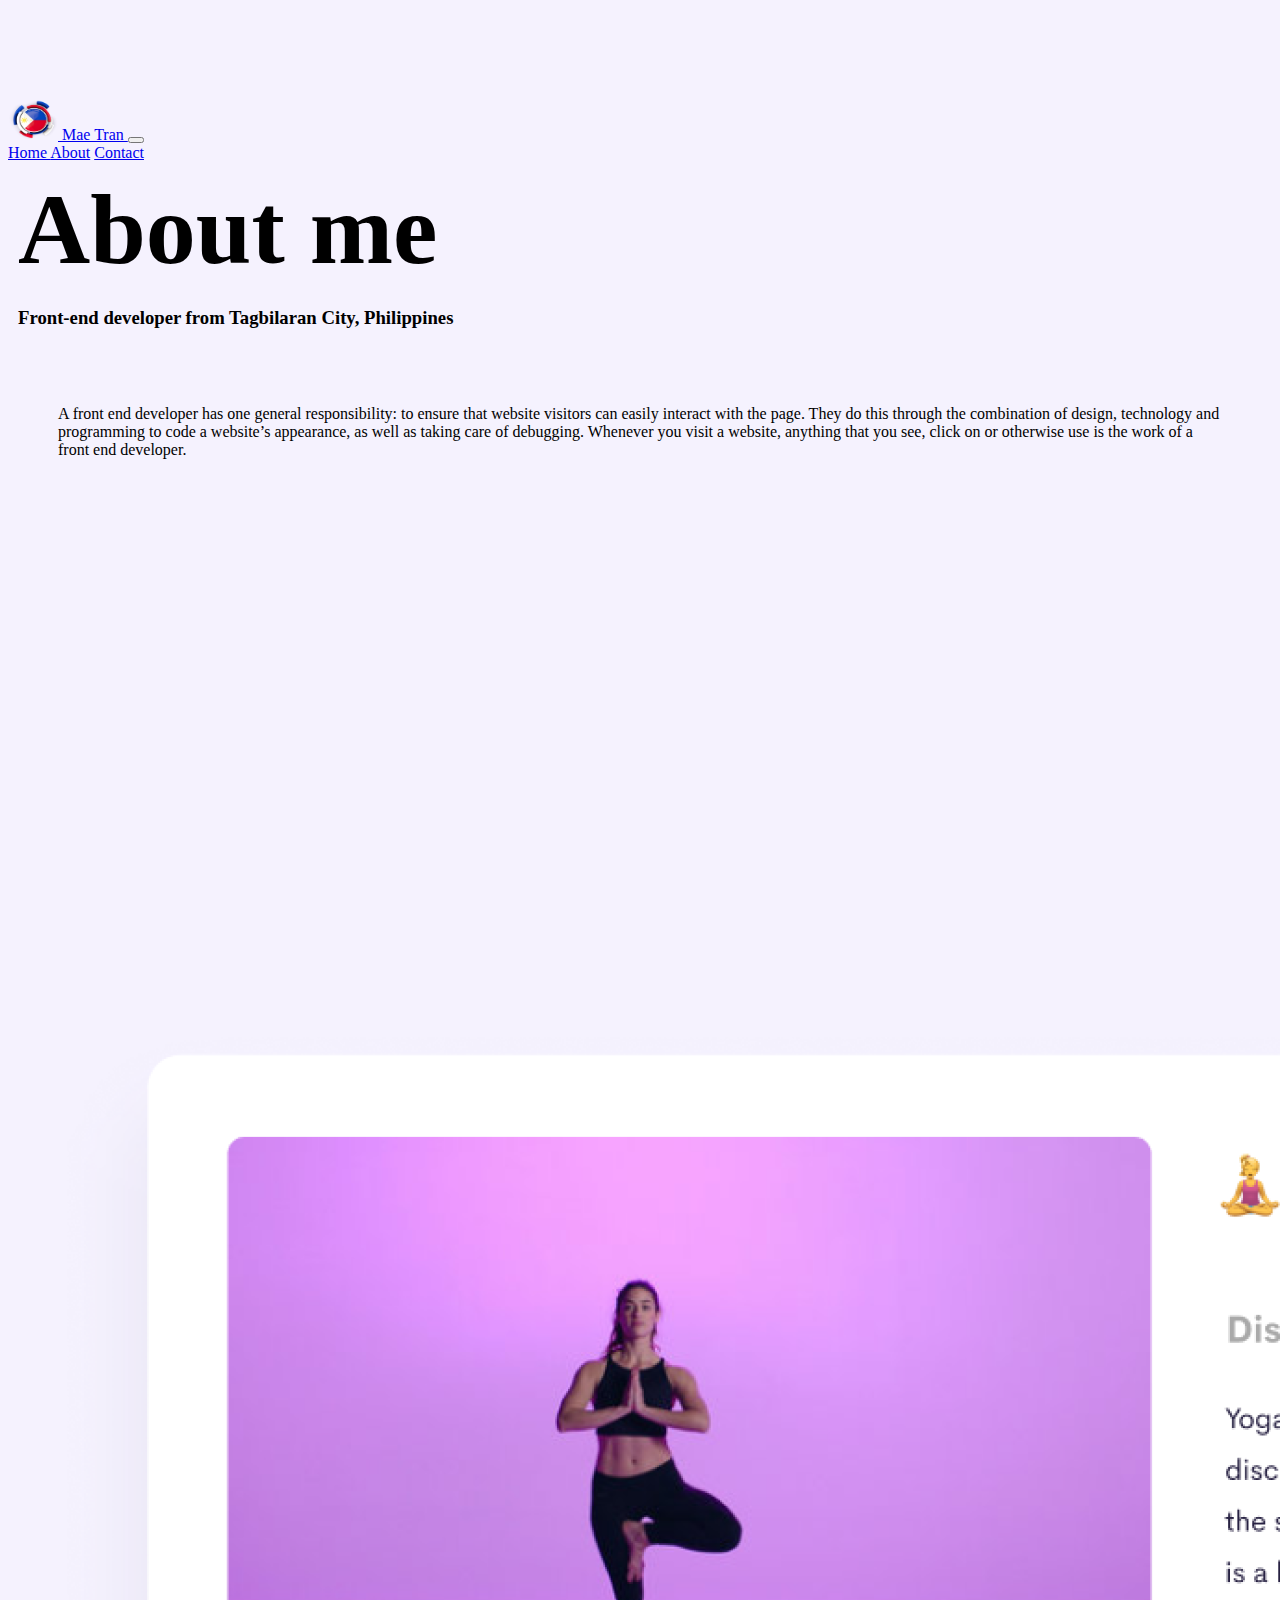
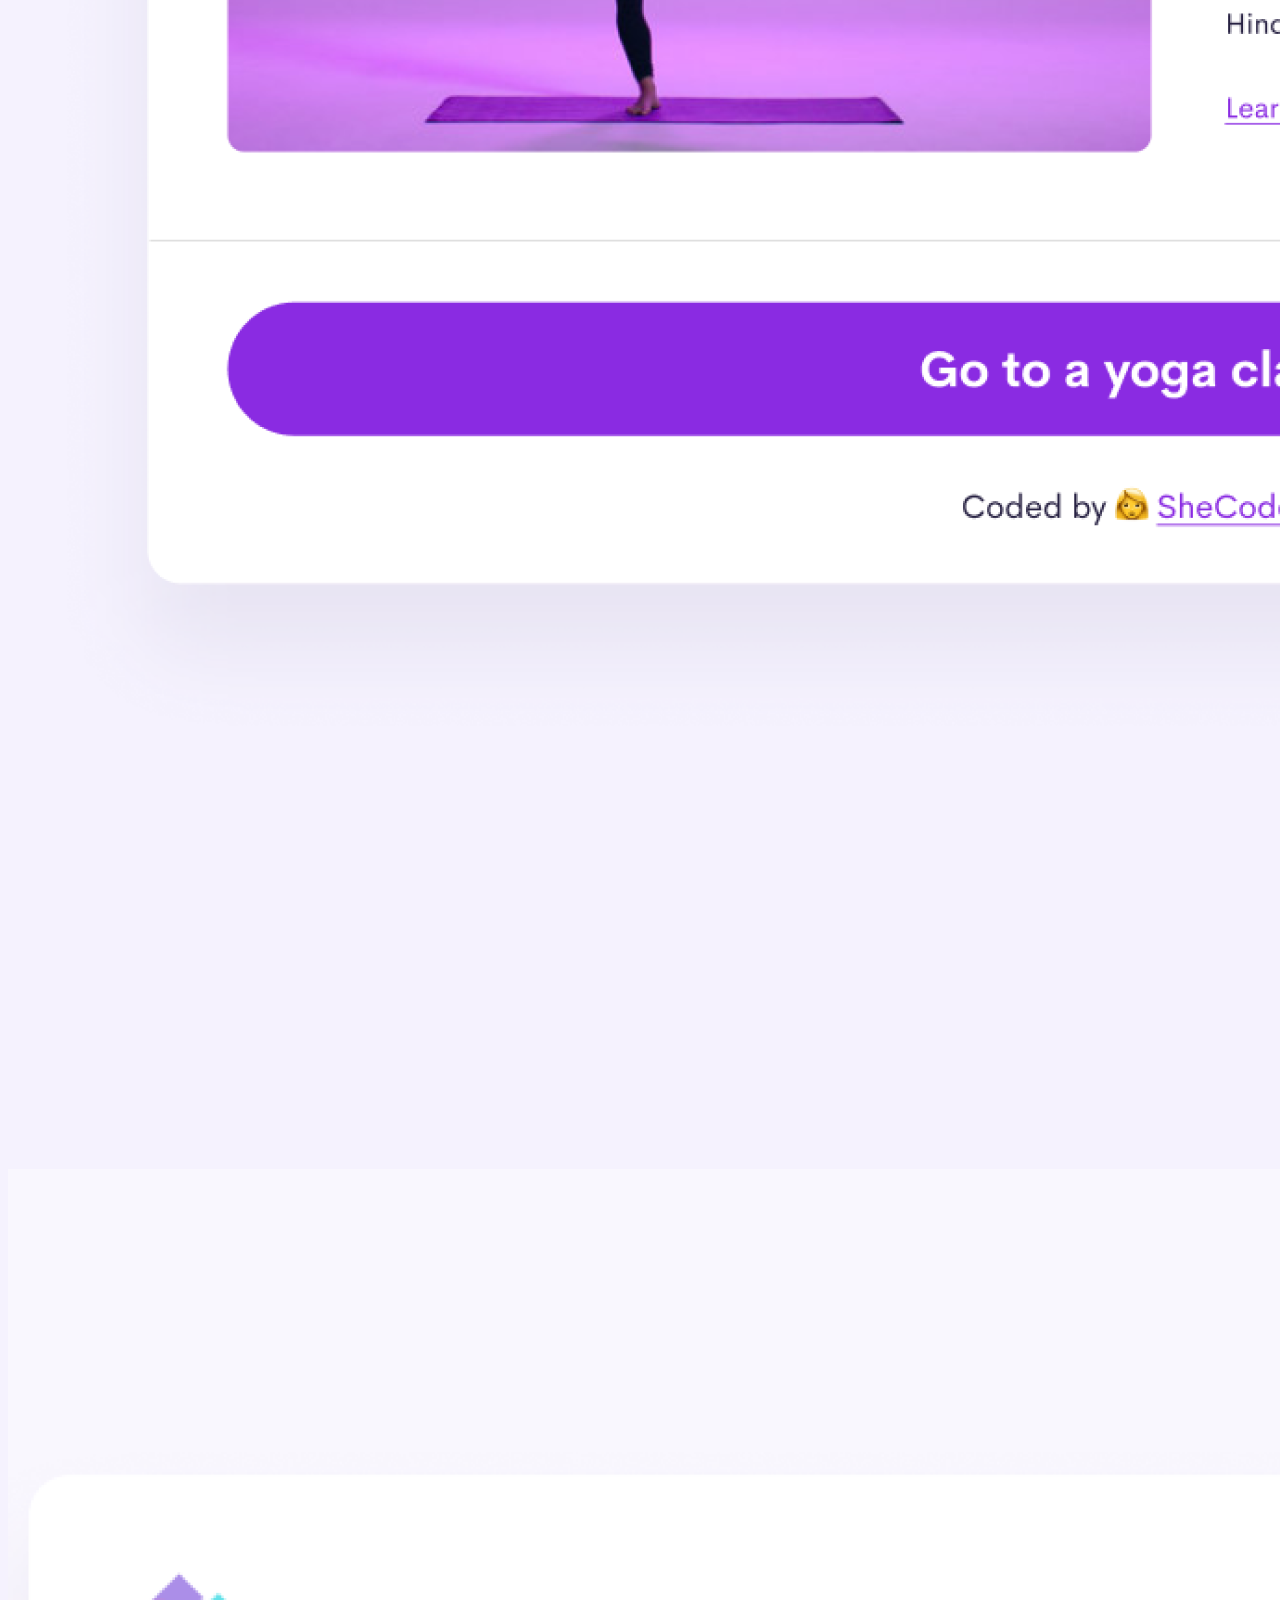
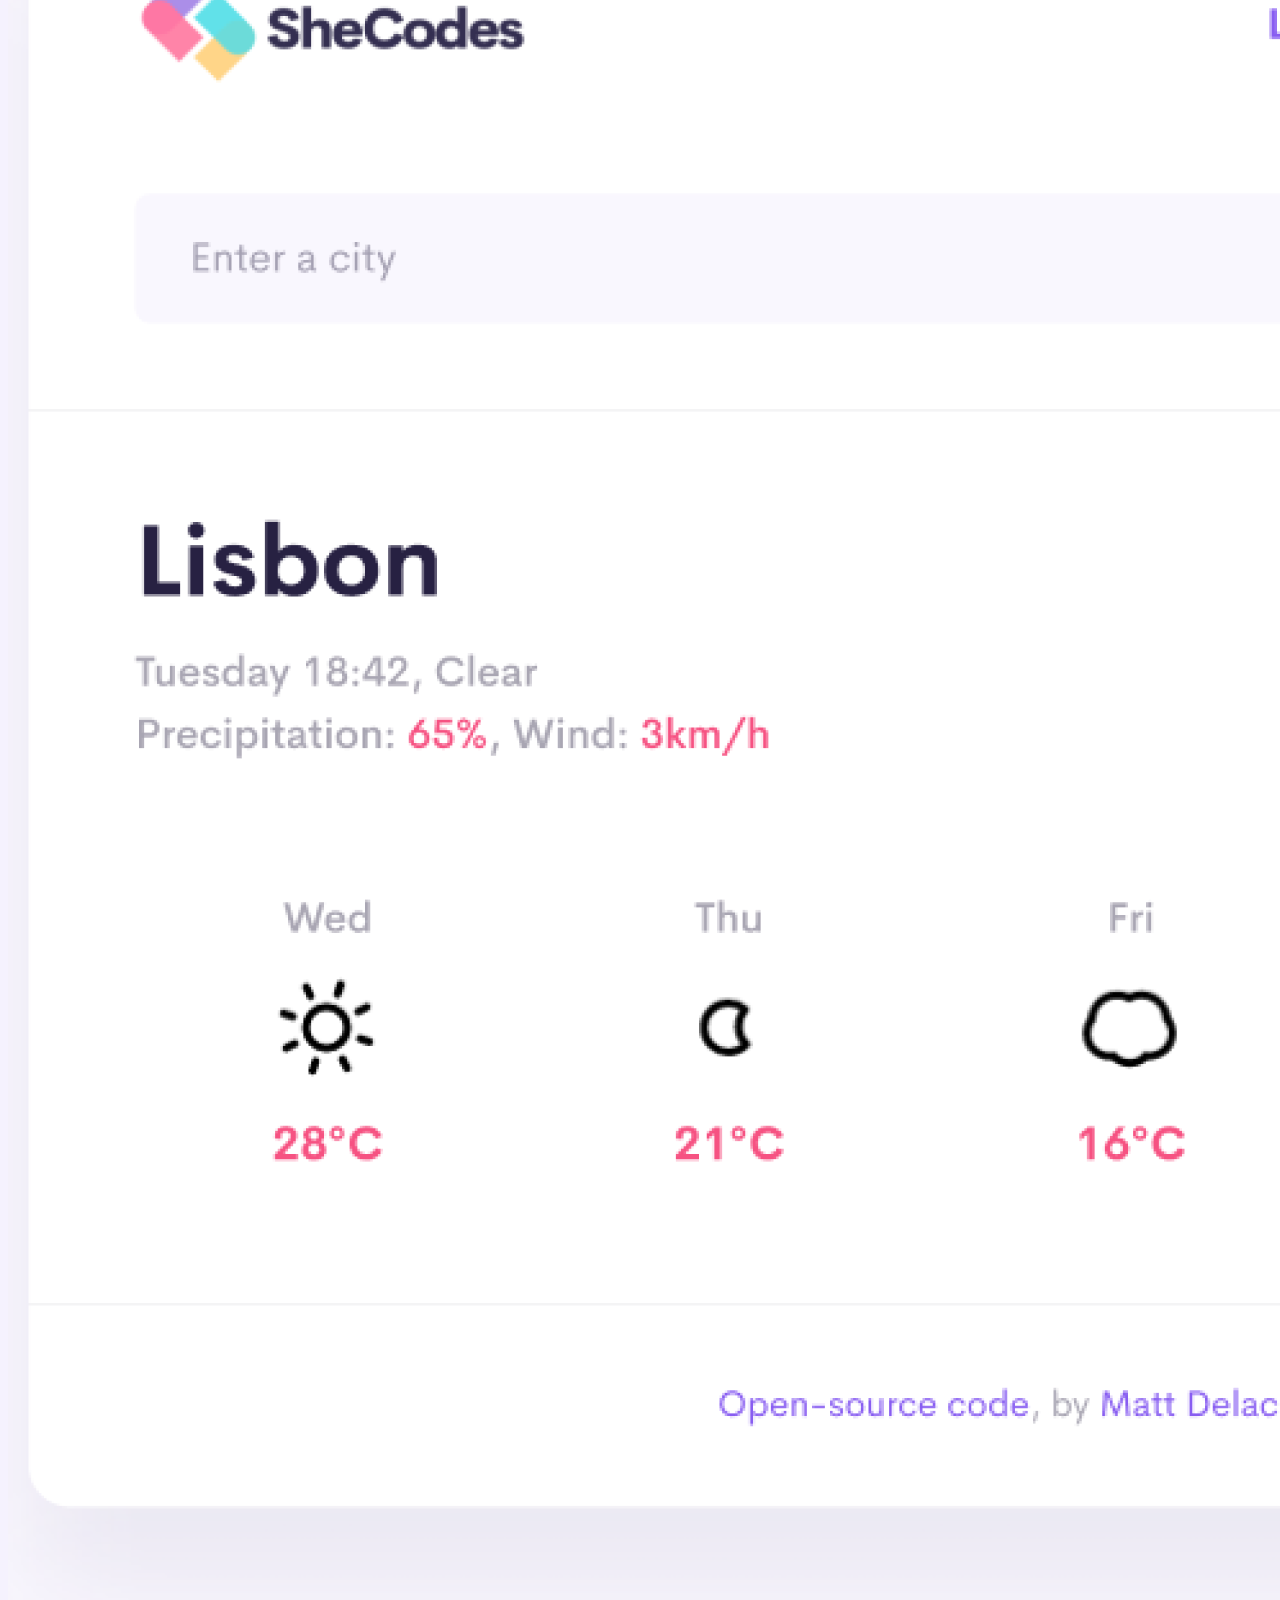
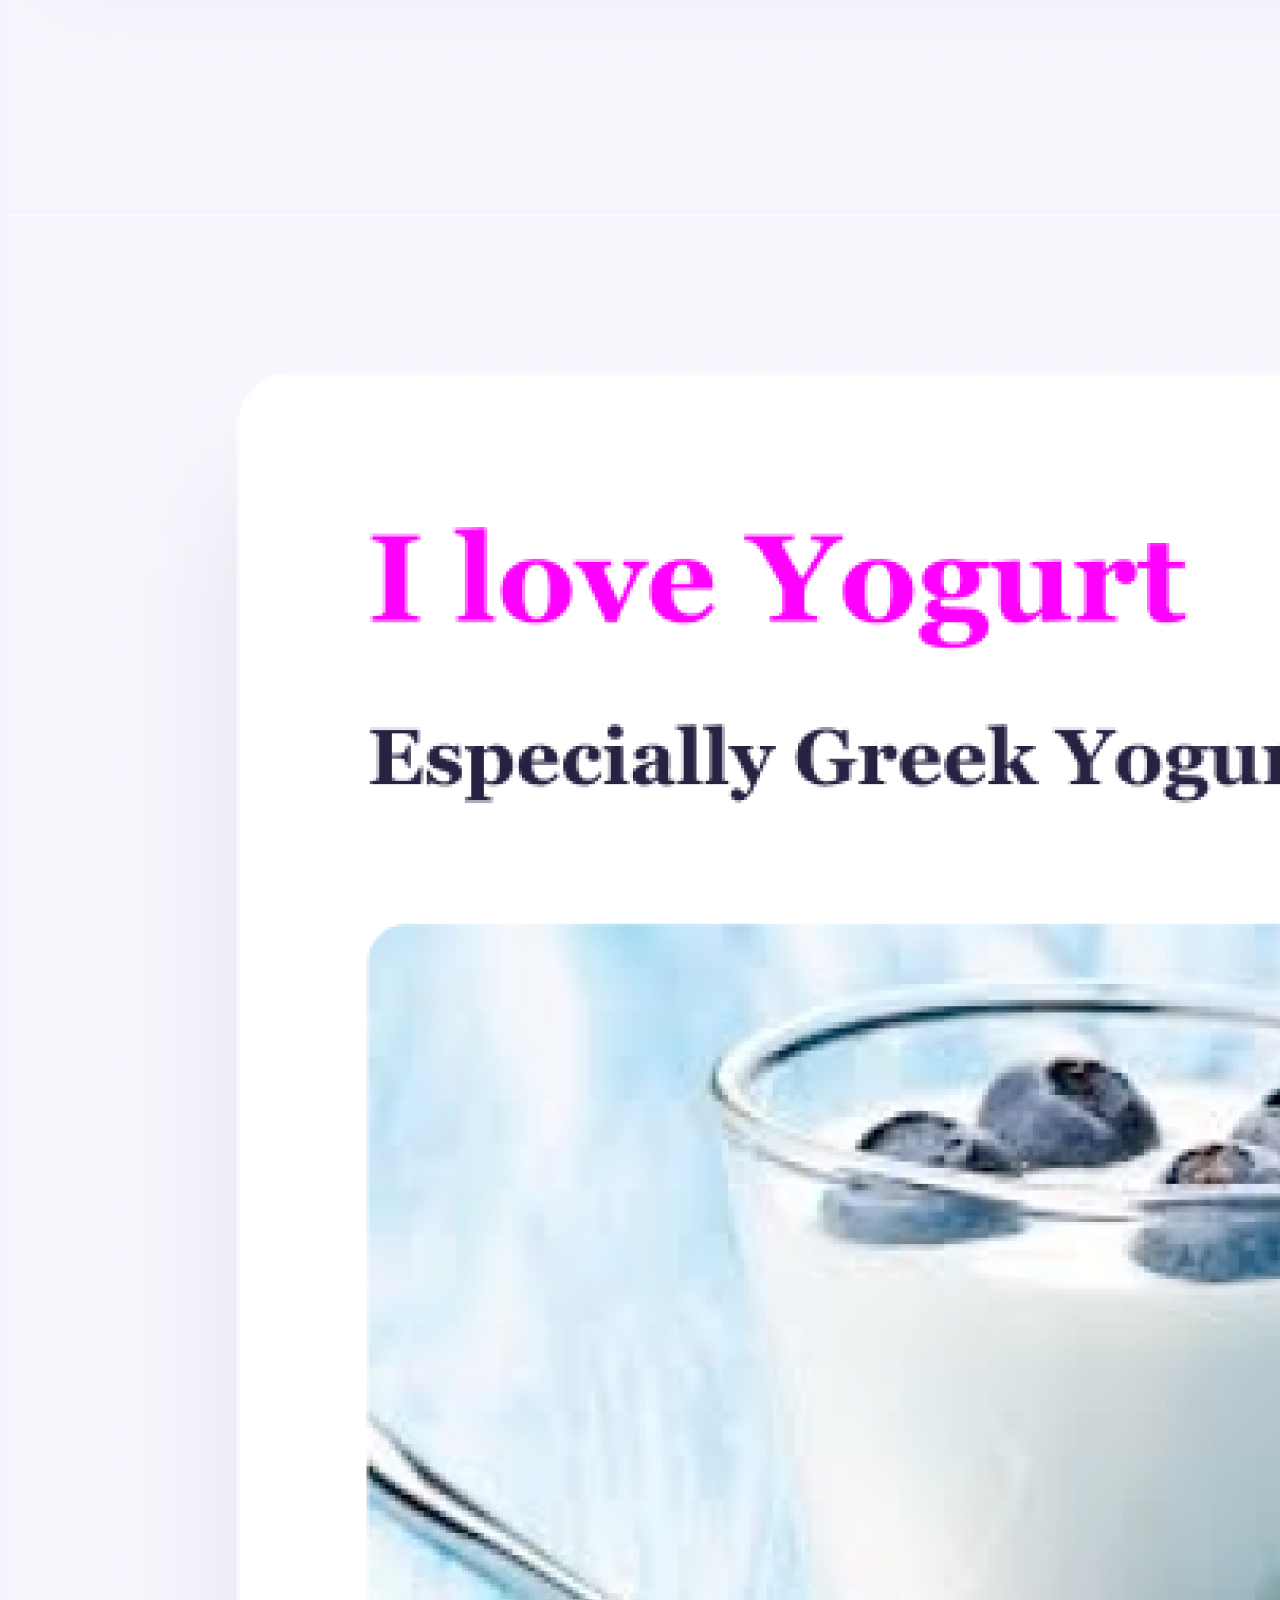
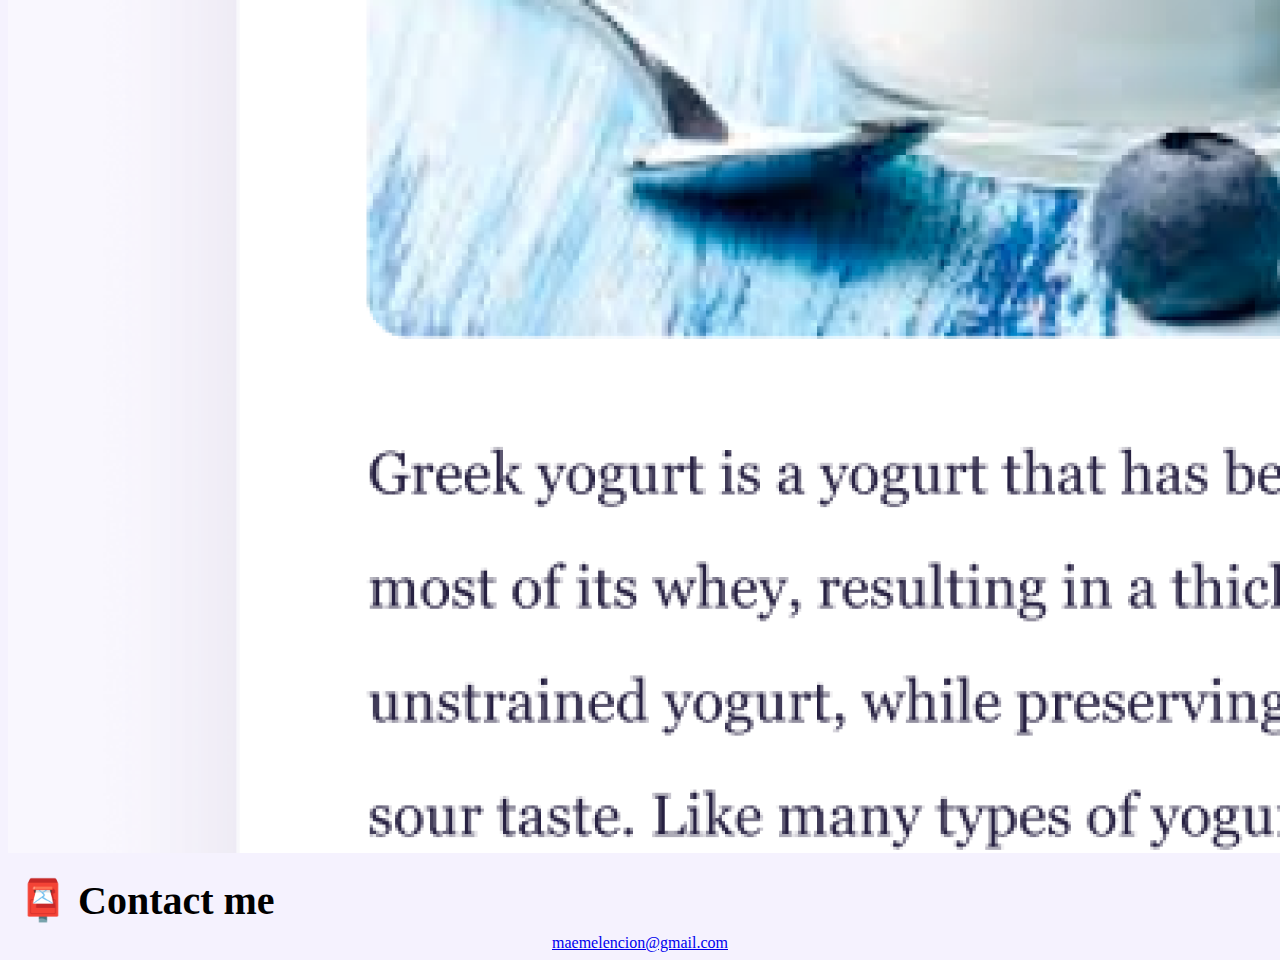
==== about.html @ 67485149 "Created HTML and CSS structures" ====
<!DOCTYPE html>
<html lang="en">
  <head>
    <meta charset="UTF-8" />
    <meta http-equiv="X-UA-Compatible" content="IE=edge" />
    <meta name="viewport" content="width=device-width, initial-scale=1.0" />

    <title>About Mae Tran</title>

    <link rel="stylesheet" href="style.css" />

    <link
      href="https://cdn.jsdelivr.net/npm/bootstrap@5.1.3/dist/css/bootstrap.min.css"
      rel="stylesheet"
      integrity="sha384-1BmE4kWBq78iYhFldvKuhfTAU6auU8tT94WrHftjDbrCEXSU1oBoqyl2QvZ6jIW3"
      crossorigin="anonymous"
    />

    <script
      src="https://cdn.jsdelivr.net/npm/bootstrap@5.1.3/dist/js/bootstrap.bundle.min.js"
      integrity="sha384-ka7Sk0Gln4gmtz2MlQnikT1wXgYsOg+OMhuP+IlRH9sENBO0LRn5q+8nbTov4+1p"
      crossorigin="anonymous"
    ></script>
  </head>
  <body>
    <nav class="navbar navbar-expand-lg navbar-light bg-light">
      <div class="container-fluid">
        <a class="navbar-brand" href="#">
          <img src="images/phflag2.png" alt=phlogo" width="50px" height="40px"
          /> Mae Tran
        </a>
        <button
          class="navbar-toggler"
          type="button"
          data-bs-toggle="collapse"
          data-bs-target="#navbarNavAltMarkup"
          aria-controls="navbarNavAltMarkup"
          aria-expanded="false"
          aria-label="Toggle navigation"
        >
          <span class="navbar-toggler-icon"></span>
        </button>
        <div class="collapse navbar-collapse" id="navbarNavAltMarkup">
          <div class="navbar-nav">
            <a class="nav-link active" aria-current="page" href="index.html">
              Home
            </a>
            <a class="nav-link" href="about.html">About</a>
            <a class="nav-link" href="about.html#contact">Contact</a>
          </div>
        </div>
      </div>
    </nav>

    <h1 class="text-center fs-1 fw-bolder pt-5 mt-5">About me</h1>
    <h3 class="text-center">
      Front-end developer from Tagbilaran City, Philippines
    </h3>
    <div class="about-paragraphs">
      <p>
        A front end developer has one general responsibility: to ensure that
        website visitors can easily interact with the page. They do this through
        the combination of design, technology and programming to code a
        website’s appearance, as well as taking care of debugging. Whenever you
        visit a website, anything that you see, click on or otherwise use is the
        work of a front end developer.
      </p>
    </div>
    <div class="container">
      <div class="row">
        <div class="col-sm-4">
          <img
            src="images/yoga.png"
            alt="yoga"
            class="img-fluid rounded p-3 shadow"
          />
        </div>
        <div class="col-sm-4">
          <img
            src="images/weather.png"
            alt="weather"
            class="img-fluid rounded p-3 shadow"
          />
        </div>
        <div class="col-sm-4">
          <img
            src="images/yogurt.png"
            alt="yogurt"
            class="img-fluid rounded p-3 shadow"
          />
        </div>
      </div>
    </div>
    <div id="contact">
      <h2 class="text-center pt-5 mt-5">📮 Contact me</h2>
      <a href="mailto:maemelencion@gmail.com" class="email-link"
        >maemelencion@gmail.com</a
      >
    </div>
  </body>
</html>
---- style.css ----
:root {
  --primary-color: #6c63ff;
  --secondary-color: #f5f2fe;
  --box-shadow: 0 5px 10px rgba(0, 0, 0, 0.3);
}

body {
  margin-top: 100px;
  background: var(--secondary-color);
}

h1,
h2,
h3 {
  margin: 0 auto;
  padding: 10px;
}

h1 {
  font-size: 100px;
  font-weight: bold;
}

h2 {
  font-size: 40px;
}
p {
  padding: 50px;
}

a:visited {
  color: #8ef6e4;
}
.links {
  display: flex;
  margin-top: 40px;
  margin-bottom: 50px;
  justify-content: center;
}
.links a {
  margin: 20px;
  border-radius: 5px;
  padding: 20px 15px;
  text-decoration: none;
}
.contact-link {
  background: var(--primary-color);
  box-shadow: var(--box-shadow);
  color: white;
}
.about-link {
  color: var(--primary-color);
  border: 2px solid var(--primary-color);
}
.app-link {
  border-radius: 4px;
  padding: 15px 25px;
  text-decoration: none;
  text-transform: capitalize;
  background: var(--primary-color);
  color: white;
}
.email-link {
  margin: 0 auto;
  display: block;
  text-align: center;
}
.fs {
  font-size: 100px !important;
}
#contact {
  margin-top: 10px;
}
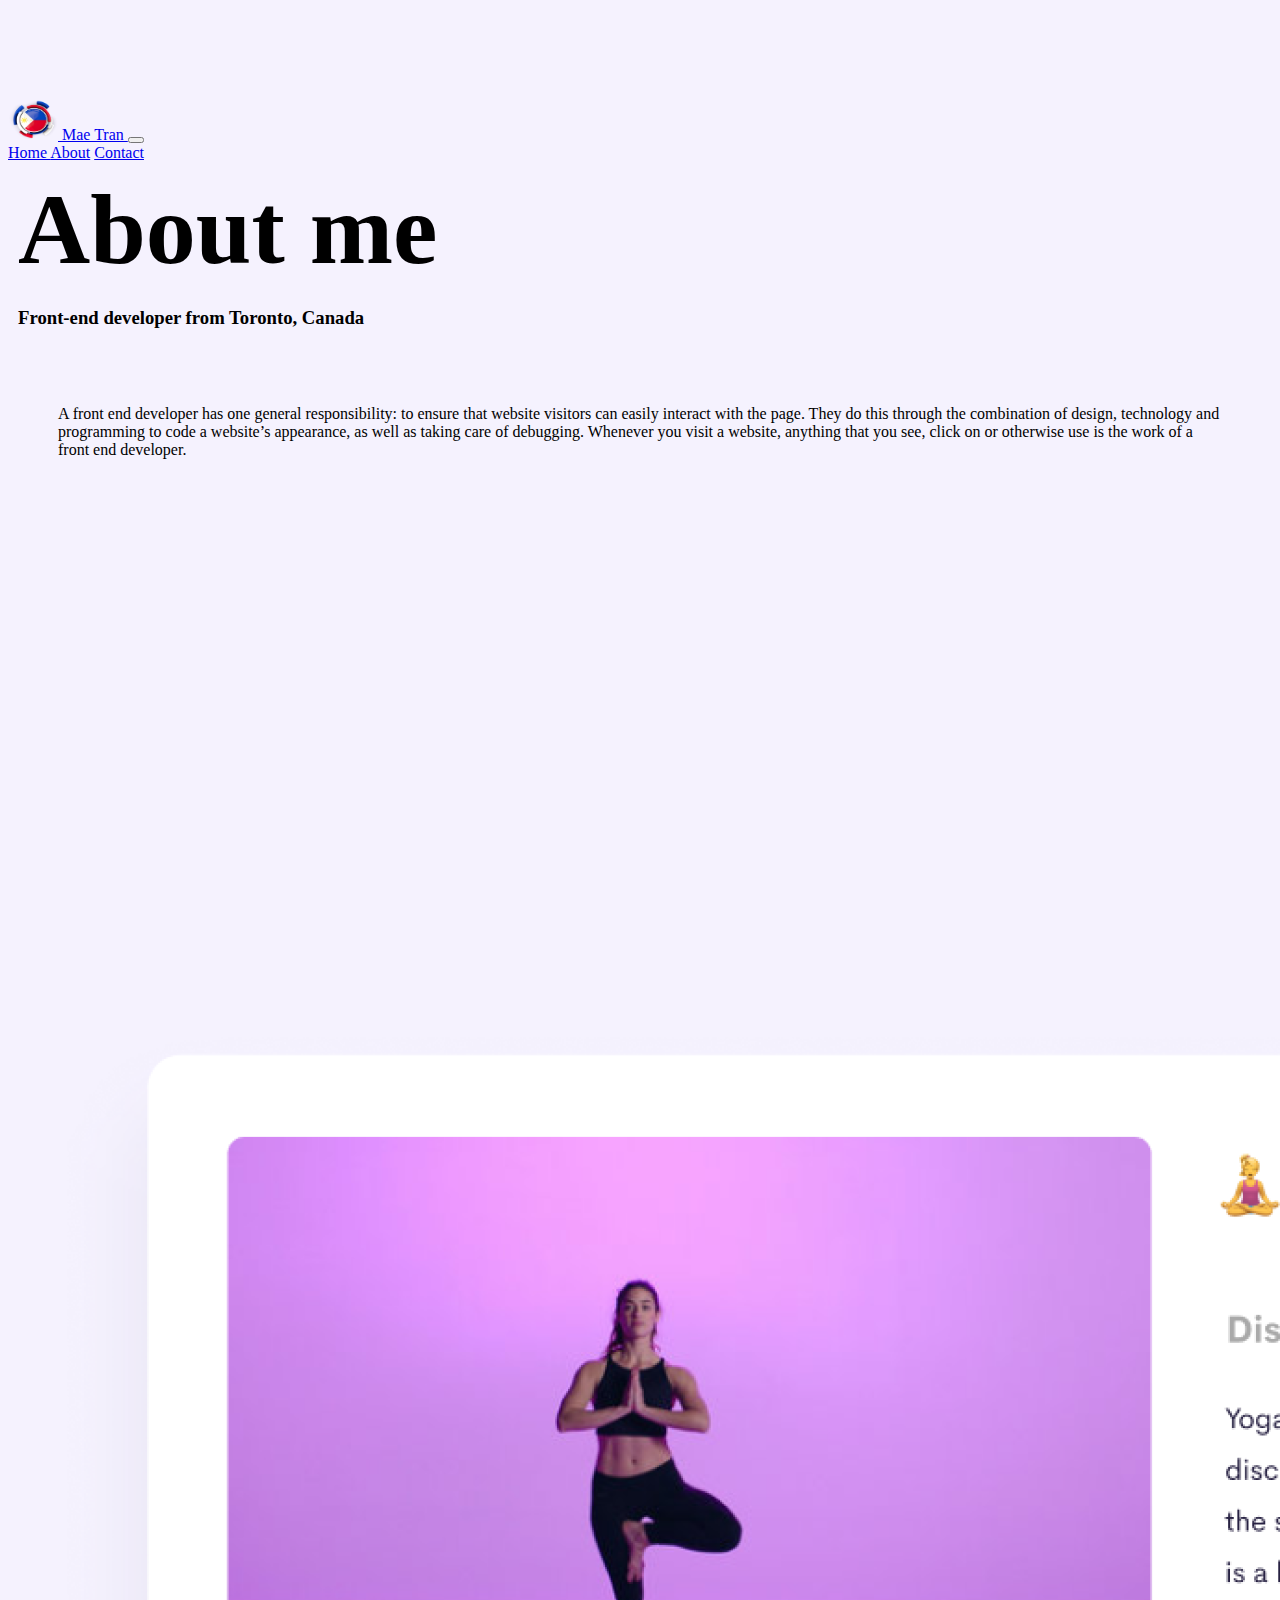
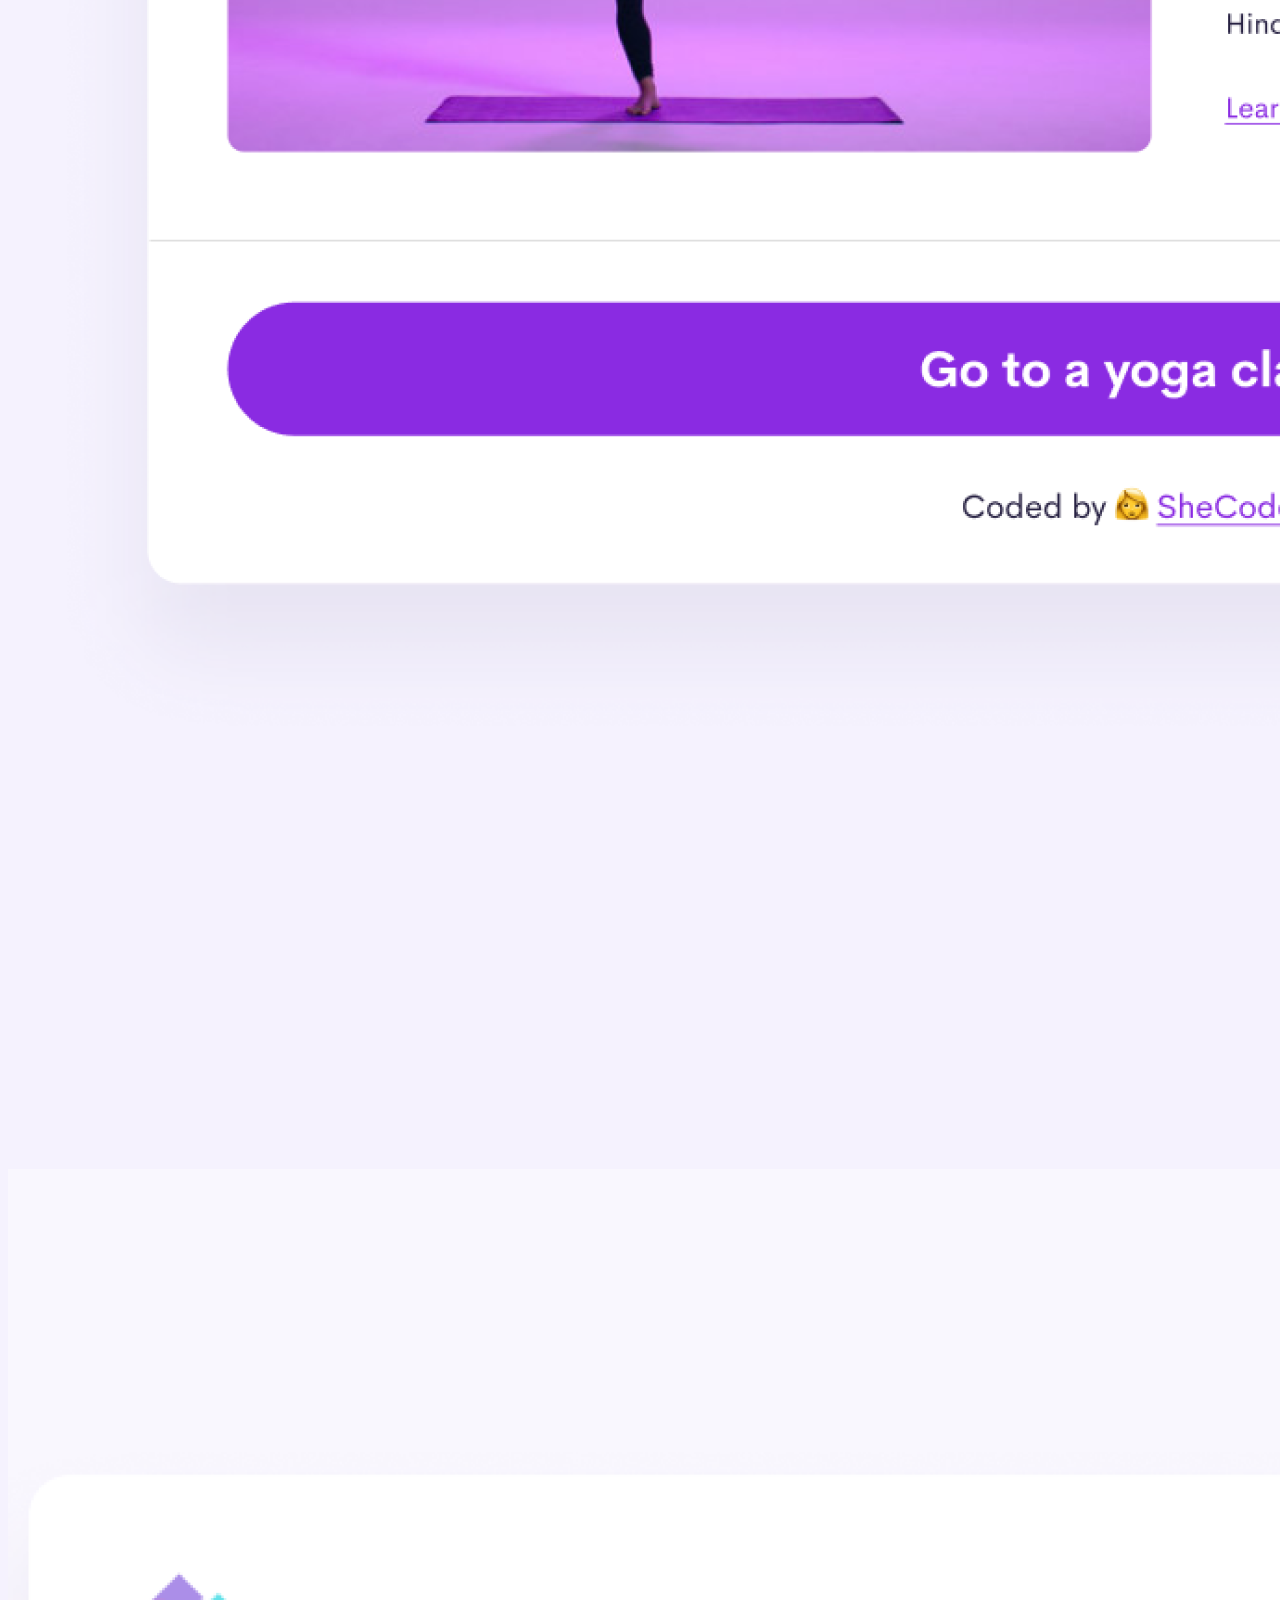
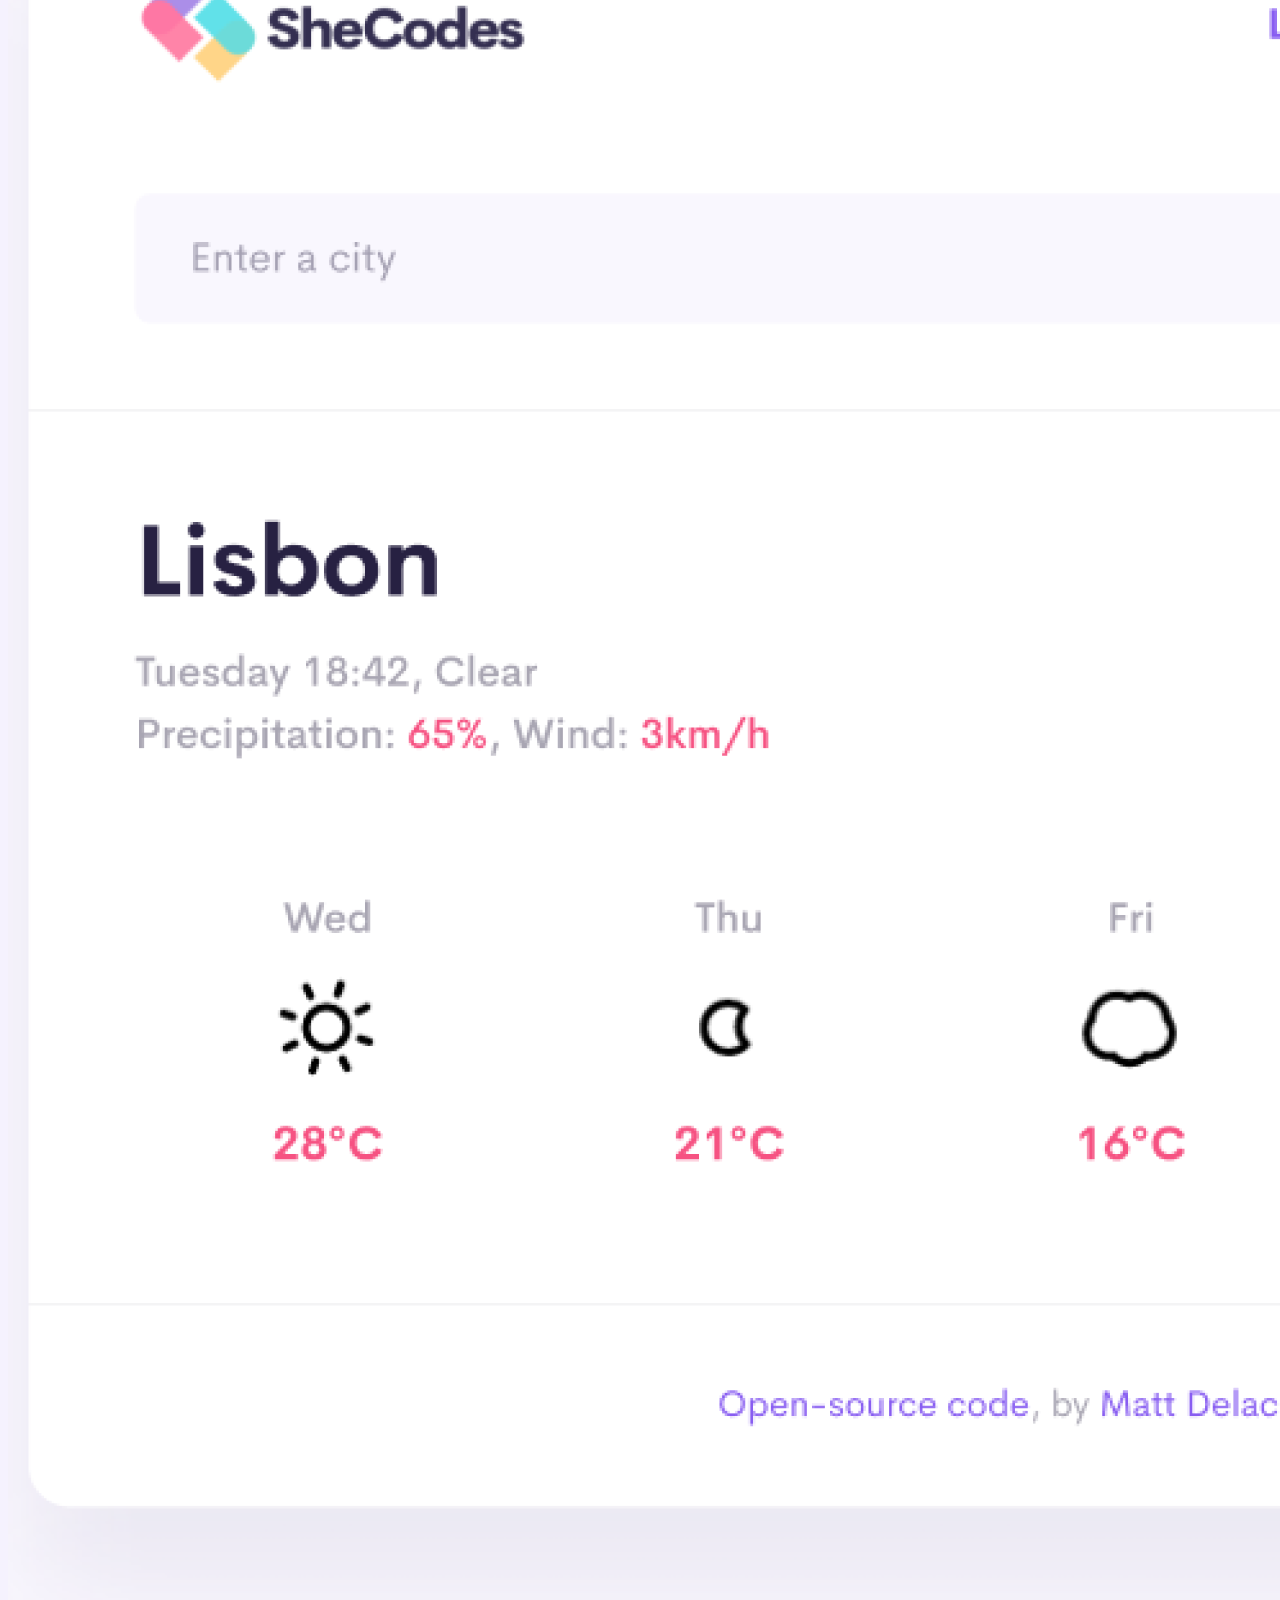
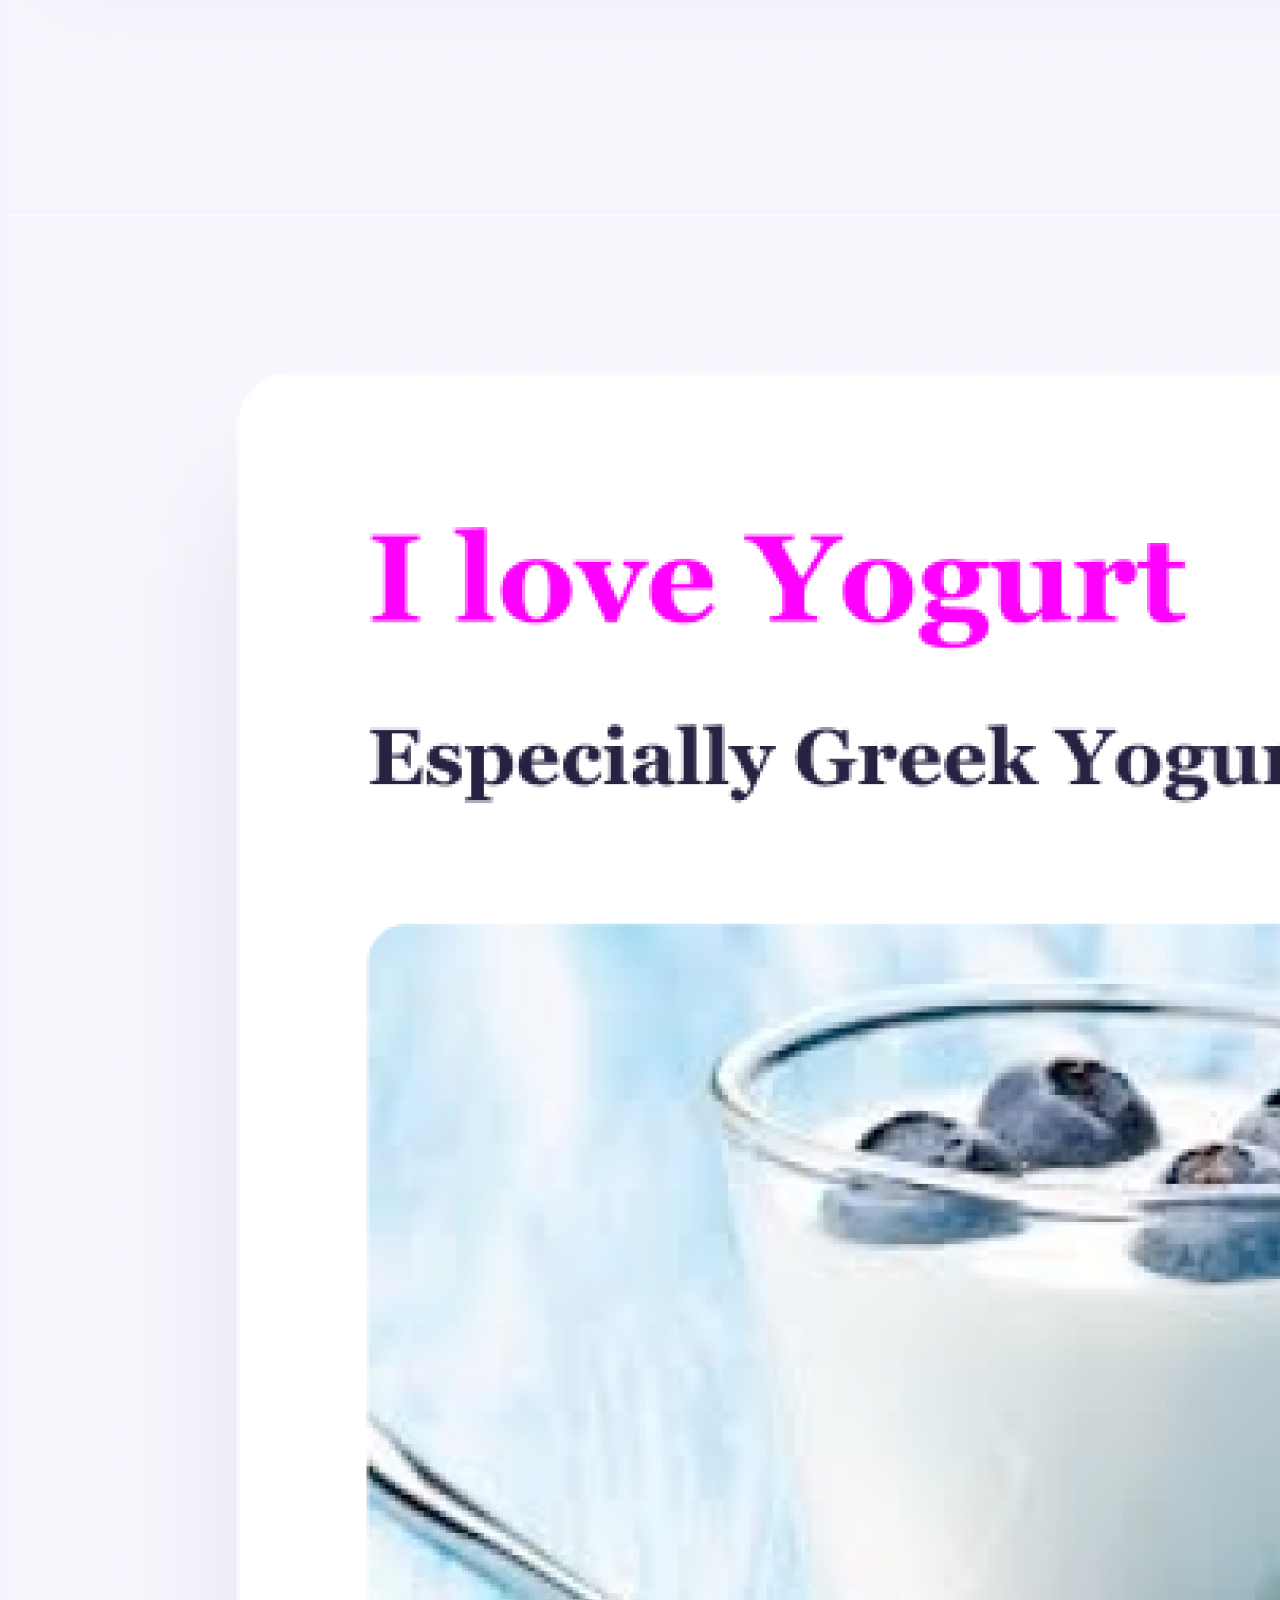
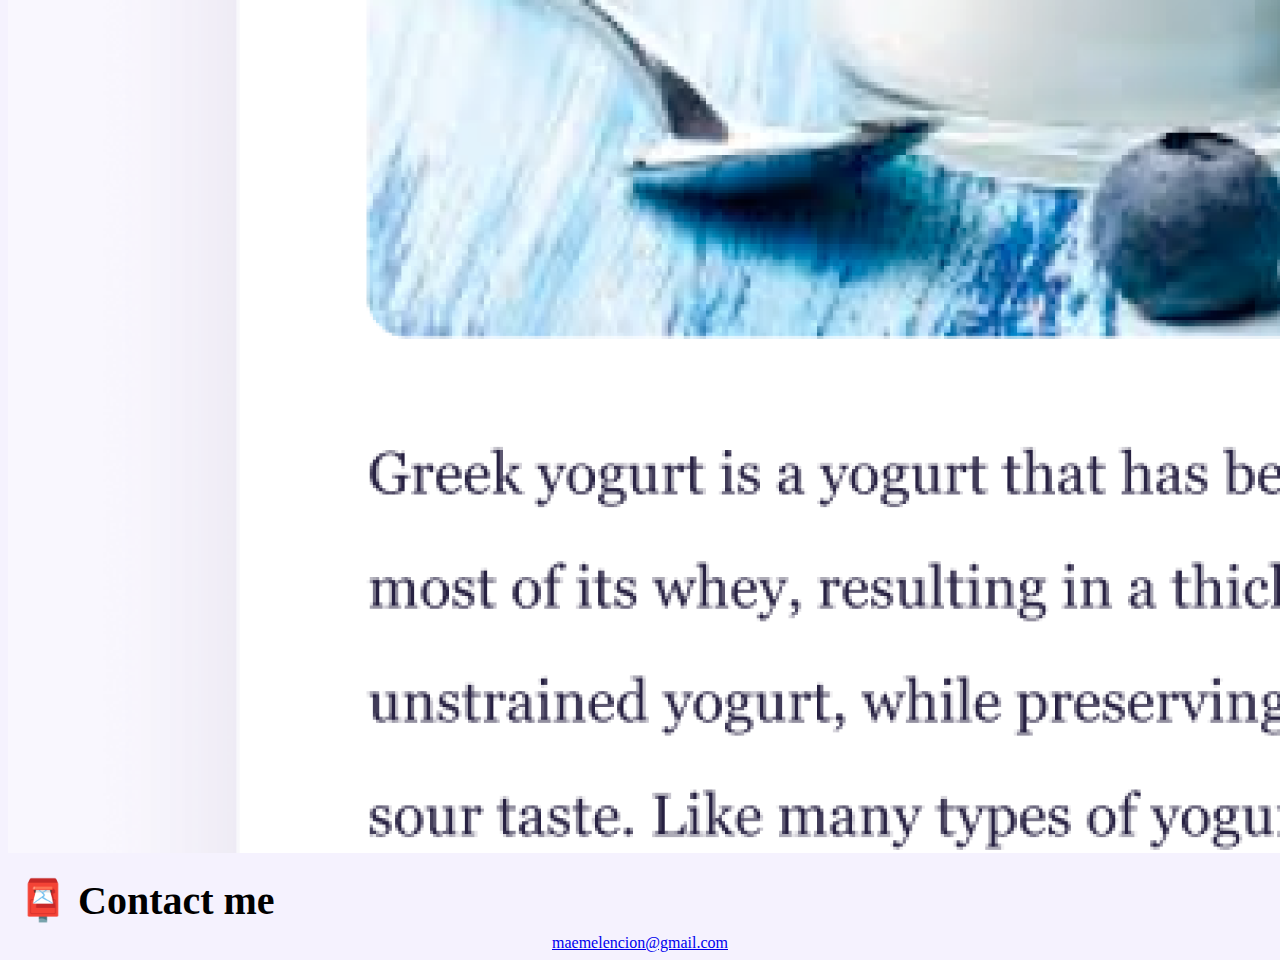
==== commit af46f898: "Added search optimization and updated CSS" ====
--- a/about.html
+++ b/about.html
@@ -4,7 +4,10 @@
     <meta charset="UTF-8" />
     <meta http-equiv="X-UA-Compatible" content="IE=edge" />
     <meta name="viewport" content="width=device-width, initial-scale=1.0" />
-
+    <meta
+      name="description"
+      content="Mae Tran is a front-end developer based in Canada"
+    />
     <title>About Mae Tran</title>
 
     <link rel="stylesheet" href="style.css" />
@@ -53,9 +56,7 @@
     </nav>
 
     <h1 class="text-center fs-1 fw-bolder pt-5 mt-5">About me</h1>
-    <h3 class="text-center">
-      Front-end developer from Tagbilaran City, Philippines
-    </h3>
+    <h3 class="text-center">Front-end developer from Toronto, Canada</h3>
     <div class="about-paragraphs">
       <p>
         A front end developer has one general responsibility: to ensure that
@@ -71,29 +72,32 @@
         <div class="col-sm-4">
           <img
             src="images/yoga.png"
-            alt="yoga"
-            class="img-fluid rounded p-3 shadow"
+            alt="yoga project"
+            class="img-fluid rounded p-3 shadow mb-4"
           />
         </div>
         <div class="col-sm-4">
           <img
             src="images/weather.png"
-            alt="weather"
-            class="img-fluid rounded p-3 shadow"
+            alt="weather project"
+            class="img-fluid rounded p-3 shadow mb-4"
           />
         </div>
         <div class="col-sm-4">
           <img
             src="images/yogurt.png"
-            alt="yogurt"
-            class="img-fluid rounded p-3 shadow"
+            alt="yogurt project"
+            class="img-fluid rounded p-3 shadow mb-4"
           />
         </div>
       </div>
     </div>
     <div id="contact">
       <h2 class="text-center pt-5 mt-5">📮 Contact me</h2>
-      <a href="mailto:maemelencion@gmail.com" class="email-link"
+      <a
+        href="mailto:maemelencion@gmail.com"
+        class="email-link"
+        title="contact by email"
         >maemelencion@gmail.com</a
       >
     </div>
--- a/style.css
+++ b/style.css
@@ -54,10 +54,11 @@
 }
 .app-link {
   border-radius: 4px;
-  padding: 15px 25px;
+  padding: 20px 15px;
   text-decoration: none;
   text-transform: capitalize;
   background: var(--primary-color);
+  box-shadow: var(--box-shadow);
   color: white;
 }
 .email-link {
@@ -71,3 +72,8 @@
 #contact {
   margin-top: 10px;
 }
+.launch-link {
+  display: block;
+  text-align: center;
+  margin: 0 20px;
+}
